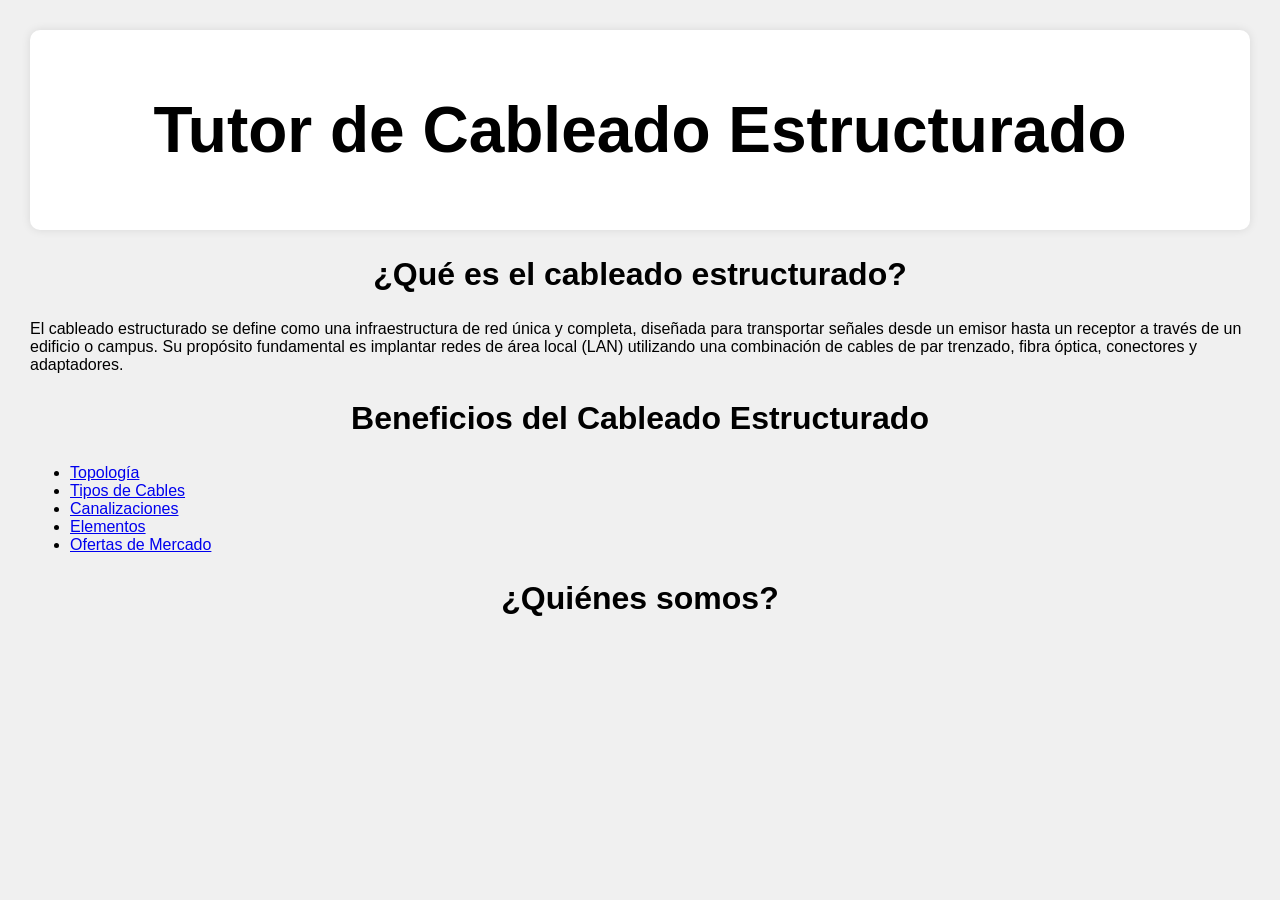
==== index.html @ cc65c230 "Simple Cambio" ====
<!DOCTYPE html>
<html lang="es">

<head>
    <link rel="stylesheet" href="/css/index.css">
    <title>Tutor Cableado Estructurado</title>
</head>

<body>

    <div><h1>Tutor de Cableado Estructurado</h1></div>

    <h2>¿Qué es el cableado estructurado?</h2>
    <p>El cableado estructurado se define como una infraestructura de red única y completa, diseñada para transportar señales desde un emisor hasta un receptor a través de un edificio o campus. Su propósito fundamental es implantar redes de área local (LAN) utilizando una combinación de cables de par trenzado, fibra óptica, conectores y adaptadores.</p>
    <h2>Beneficios del Cableado Estructurado</h2>

    <ul>
        <li><a href="/pages/topologia.html">Topología</a></li>
        <li><a href="/pages/tipos_cables.html">Tipos de Cables</a></li>
        <li><a href="/pages/canalizaciones.html">Canalizaciones</a></li>
        <li><a href="/pages/elementos.html">Elementos</a></li>
        <li><a href="/pages/ofertas.html">Ofertas de Mercado</a></li>
    </ul>

    <h2>¿Quiénes somos?</h2>

</body>

</html>
---- css/index.css ----
body{
    background-color: #f0f0f0;
    font-family: Verdana, sans-serif;
    margin: 30px;
}

div{
    background-color: white;
    padding: 20px;
    border-radius: 10px;
    box-shadow: 0 0 10px rgba(0, 0, 0, 0.1);
}

H1{
    text-align: center;
    font-size: 64px;
}

H2{
    text-align: center;
    font-size: 32px;
}

p{
    text-align: left;
}
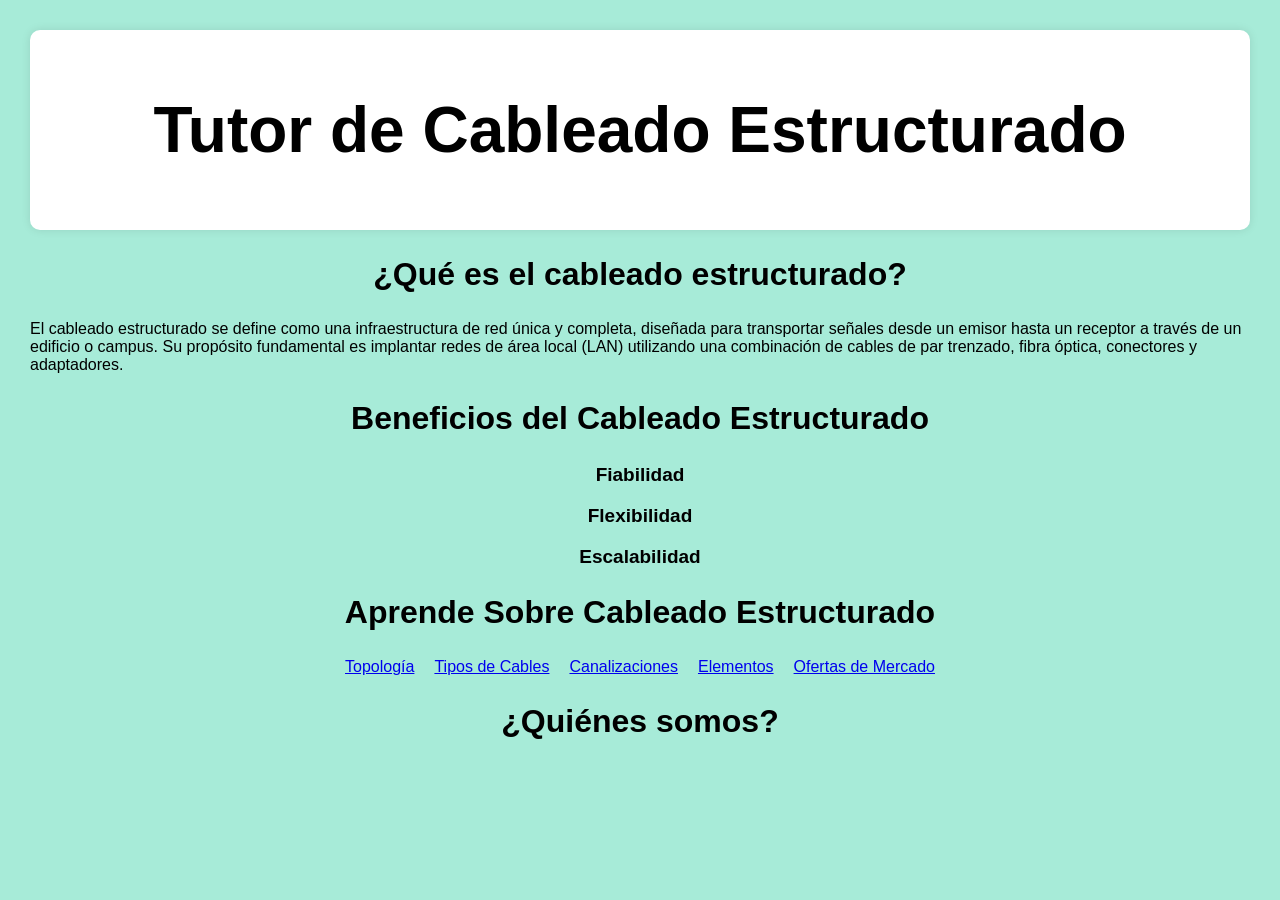
==== commit c54c13e3: "Ligero avance" ====
--- a/index.html
+++ b/index.html
@@ -2,25 +2,34 @@
 <html lang="es">
 
 <head>
+    <meta charset="UTF-8">
     <link rel="stylesheet" href="/css/index.css">
     <title>Tutor Cableado Estructurado</title>
 </head>
 
 <body>
 
+    
+
     <div><h1>Tutor de Cableado Estructurado</h1></div>
 
     <h2>¿Qué es el cableado estructurado?</h2>
     <p>El cableado estructurado se define como una infraestructura de red única y completa, diseñada para transportar señales desde un emisor hasta un receptor a través de un edificio o campus. Su propósito fundamental es implantar redes de área local (LAN) utilizando una combinación de cables de par trenzado, fibra óptica, conectores y adaptadores.</p>
+
     <h2>Beneficios del Cableado Estructurado</h2>
 
-    <ul>
+    <h3>Fiabilidad</h3>
+    <h3>Flexibilidad</h3>
+    <h3>Escalabilidad</h3>
+
+    <h2>Aprende Sobre Cableado Estructurado</h2>
+    <u1>
         <li><a href="/pages/topologia.html">Topología</a></li>
         <li><a href="/pages/tipos_cables.html">Tipos de Cables</a></li>
         <li><a href="/pages/canalizaciones.html">Canalizaciones</a></li>
         <li><a href="/pages/elementos.html">Elementos</a></li>
         <li><a href="/pages/ofertas.html">Ofertas de Mercado</a></li>
-    </ul>
+    </u1>
 
     <h2>¿Quiénes somos?</h2>
 
--- a/css/index.css
+++ b/css/index.css
@@ -1,6 +1,6 @@
 
 body{
-    background-color: #f0f0f0;
+    background-color: #a7ebd8;
     font-family: Verdana, sans-serif;
     margin: 30px;
 }
@@ -22,6 +22,31 @@
     font-size: 32px;
 }
 
+H3{
+    text-align: center;
+    font-size: 19px;
+}
+
 p{
     text-align: left;
-}+}
+
+u1 {
+  display: flex;
+  justify-content: center;
+  list-style-type: none;
+  padding: 0;
+  margin: 0;
+  gap: 20px;
+}
+
+
+.parent {
+    display: grid;
+    grid-template-columns: repeat(5, 1fr);
+    grid-template-rows: repeat(5, 1fr);
+    gap: 8px;
+}
+    
+
+        
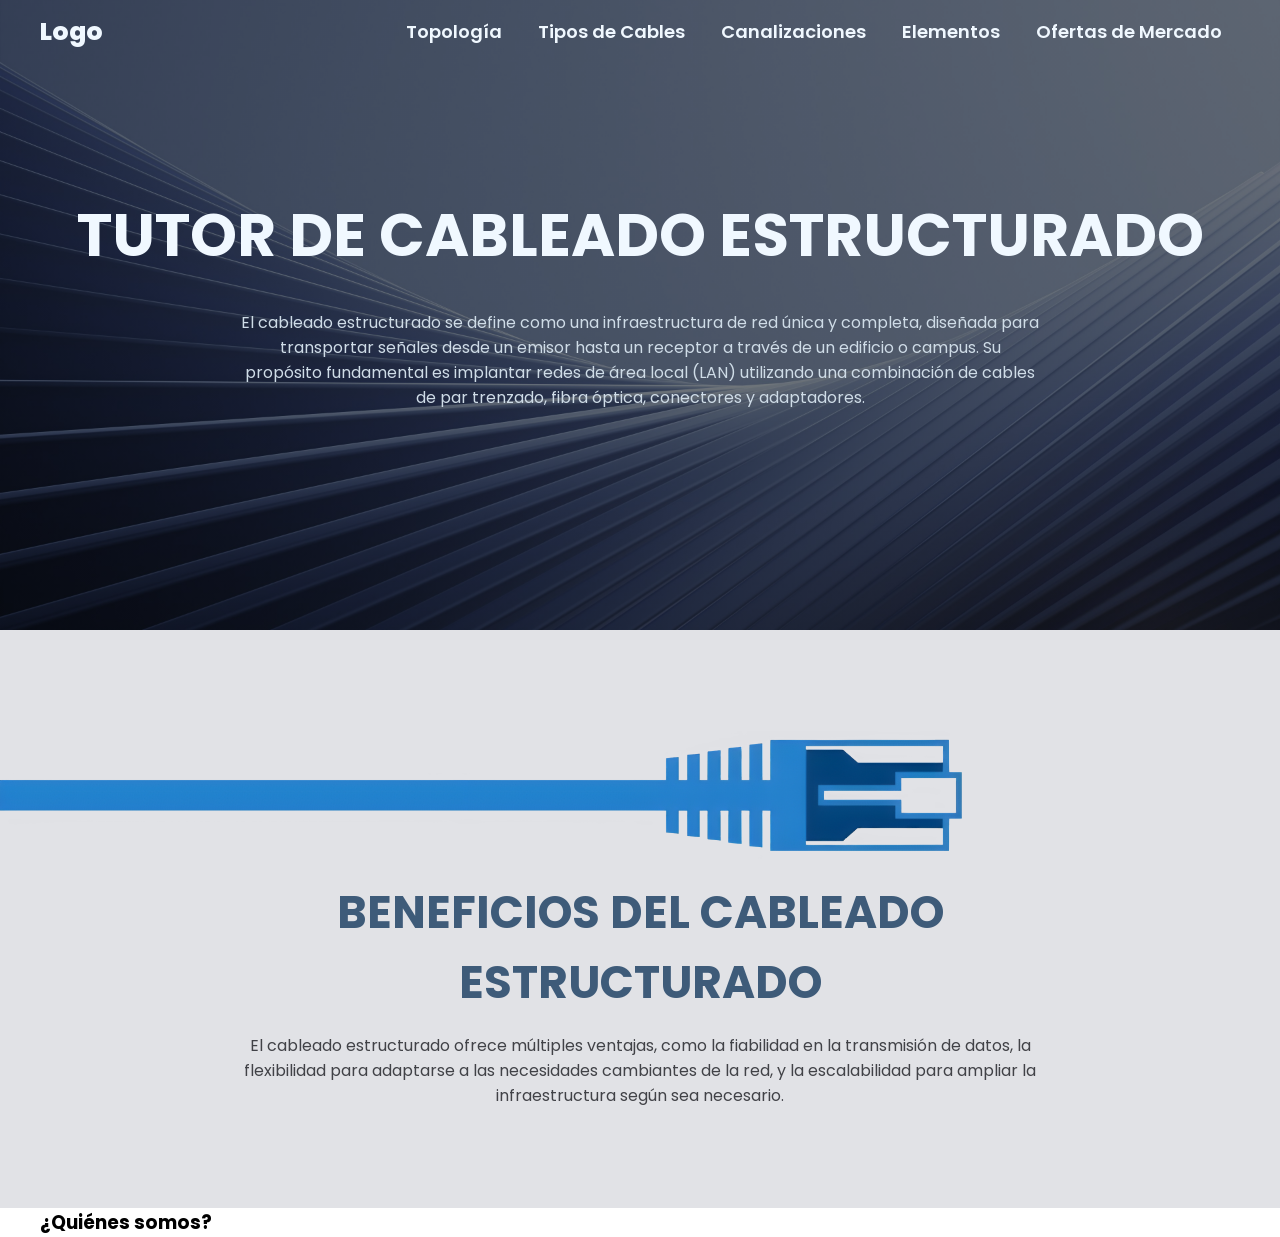
==== commit e6c3cc28: "Cambio completo de index" ====
--- a/index.html
+++ b/index.html
@@ -3,36 +3,52 @@
 
 <head>
     <meta charset="UTF-8">
+    <title>Tutor Cableado Estructurado</title>
     <link rel="stylesheet" href="/css/index.css">
-    <title>Tutor Cableado Estructurado</title>
 </head>
 
 <body>
 
-    
+    <header class="header">
+        <div class="menu container">
+            <a href="#" class="logo">Logo</a>
+            <nav class="navbar">
+                <ul>
+                    <li><a href="/pages/topologia.html">Topología</a></li>
+                    <li><a href="/pages/tipos_cables.html">Tipos de Cables</a></li>
+                    <li><a href="/pages/canalizaciones.html">Canalizaciones</a></li>
+                    <li><a href="/pages/elementos.html">Elementos</a></li>
+                    <li><a href="/pages/ofertas.html">Ofertas de Mercado</a></li>
+                </ul>
+            </nav>
+        </div>
+        <div class="header-content container">
+            <h1>Tutor de Cableado Estructurado</h1>
+            <p>El cableado estructurado se define como una infraestructura de red única y completa, diseñada para transportar señales desde un emisor hasta un receptor a través de un edificio o campus. Su propósito fundamental es implantar redes de área local (LAN) utilizando una combinación de cables de par trenzado, fibra óptica, conectores y adaptadores.
+            </p>
+        </div>
+    </header>
 
-    <div><h1>Tutor de Cableado Estructurado</h1></div>
 
-    <h2>¿Qué es el cableado estructurado?</h2>
-    <p>El cableado estructurado se define como una infraestructura de red única y completa, diseñada para transportar señales desde un emisor hasta un receptor a través de un edificio o campus. Su propósito fundamental es implantar redes de área local (LAN) utilizando una combinación de cables de par trenzado, fibra óptica, conectores y adaptadores.</p>
+    <section class="cableado">
+        <img class="cableado-image" src="/img/cablecito_truepng.png" alt="Cableado Estructurado">
+        <div class="cableado-content container">
+            <h2>Beneficios del Cableado Estructurado</h2>
+            <p class="cableado-text">El cableado estructurado ofrece múltiples ventajas, como la fiabilidad en la transmisión de datos, la flexibilidad para adaptarse a las necesidades cambiantes de la red, y la escalabilidad para ampliar la infraestructura según sea necesario.
+            </p>
+        </div>
+    </section>
 
-    <h2>Beneficios del Cableado Estructurado</h2>
 
-    <h3>Fiabilidad</h3>
-    <h3>Flexibilidad</h3>
-    <h3>Escalabilidad</h3>
+    <footer class="footer">
+        <div class="footer-content container">
+            <h3>¿Quiénes somos?</h3>
+        </div>
+    </footer>
 
-    <h2>Aprende Sobre Cableado Estructurado</h2>
-    <u1>
-        <li><a href="/pages/topologia.html">Topología</a></li>
-        <li><a href="/pages/tipos_cables.html">Tipos de Cables</a></li>
-        <li><a href="/pages/canalizaciones.html">Canalizaciones</a></li>
-        <li><a href="/pages/elementos.html">Elementos</a></li>
-        <li><a href="/pages/ofertas.html">Ofertas de Mercado</a></li>
-    </u1>
-
-    <h2>¿Quiénes somos?</h2>
 
 </body>
 
+
+
 </html>
--- a/css/index.css
+++ b/css/index.css
@@ -1,52 +1,123 @@
+
+@import url('https://fonts.googleapis.com/css2?family=Poppins:ital,wght@0,100;0,200;0,300;0,400;0,500;0,600;0,700;0,800;0,900;1,100;1,200;1,300;1,400;1,500;1,600;1,700;1,800;1,900&display=swap');
+
+*{
+    margin:0;
+    padding:0;
+    box-sizing: border-box;
+    text-decoration: none;;
+    list-style: none;
+}
 
 body{
-    background-color: #a7ebd8;
-    font-family: Verdana, sans-serif;
-    margin: 30px;
+    font-family: 'Poppins', sans-serif;
 }
 
-div{
-    background-color: white;
-    padding: 20px;
-    border-radius: 10px;
-    box-shadow: 0 0 10px rgba(0, 0, 0, 0.1);
+.container{
+    max-width: 1200px;
+    margin: 0 auto;
 }
 
-H1{
-    text-align: center;
-    font-size: 64px;
+.header{
+    background-image: linear-gradient(
+        rgba(0, 0, 0, 0.5),
+        rgba(0, 0, 0, 0.5)),
+        url('/img/cabecera.jpg');
+    background-position: center bottom;
+    background-repeat: no-repeat;
+    background-size: cover;
+    min-height: 70vh;
+    display: flex;
+    align-items: center;
 }
 
-H2{
-    text-align: center;
-    font-size: 32px;
+.menu {
+    position: absolute;
+    top: 0px;
+    left: 0px;
+    right: 0px;
+    display: flex;
+    align-items: center;
+    justify-content: space-between;
 }
 
-H3{
-    text-align: center;
-    font-size: 19px;
+.logo{
+    color:aliceblue;
+    font-size: 25px;
+    font-weight: 800;
 }
 
-p{
-    text-align: left;
+.menu .navbar ul li{
+    position: relative;
+    float: left;
 }
 
-u1 {
-  display: flex;
-  justify-content: center;
-  list-style-type: none;
-  padding: 0;
-  margin: 0;
-  gap: 20px;
+.menu .navbar ul li a{
+
+    font-size: 18px;
+    padding: 18px;
+    color:aliceblue;
+    display: block;
+    font-weight: 600;
+}
+
+.menu .navbar ul li a:hover{
+    color:rgb(70, 123, 175)
+}
+
+#menu{
+    display: none;
+}
+
+.header-content{
+    text-align: center;
+
+}
+
+.header-content h1{
+    font-size: 60px;
+    line-height: 80px;
+    color:aliceblue;
+    text-transform: uppercase;
+    margin-bottom: 35px;
+}
+
+.header-content p{
+    font-size: 16px;
+    color:rgb(207, 220, 231);
+    padding: 0px 200px;
+    margin-bottom: 25px;
+}
+
+.cableado{
+    padding: 100px 0;
+    background-color: #E1E2E6;
+    position: relative;
+}
+
+.cableado-content{
+    text-align: center;  
+}
+
+.cableado-content h2{
+    font-size: 45px;
+    line-height: 70px;
+    color:rgb(62, 91, 121);
+    text-transform: uppercase;
+    padding: 0 200px;
+    margin-bottom: 15px;
+}
+
+.cableado-text {
+    font-size: 16px;
+    color:#414247;
+    padding: 0px 200px;
+}
+
+.cableado-image{
+    width: 1100px;
+    height: auto;
+    margin-top: 0px;
 }
 
 
-.parent {
-    display: grid;
-    grid-template-columns: repeat(5, 1fr);
-    grid-template-rows: repeat(5, 1fr);
-    gap: 8px;
-}
-    
-
-        
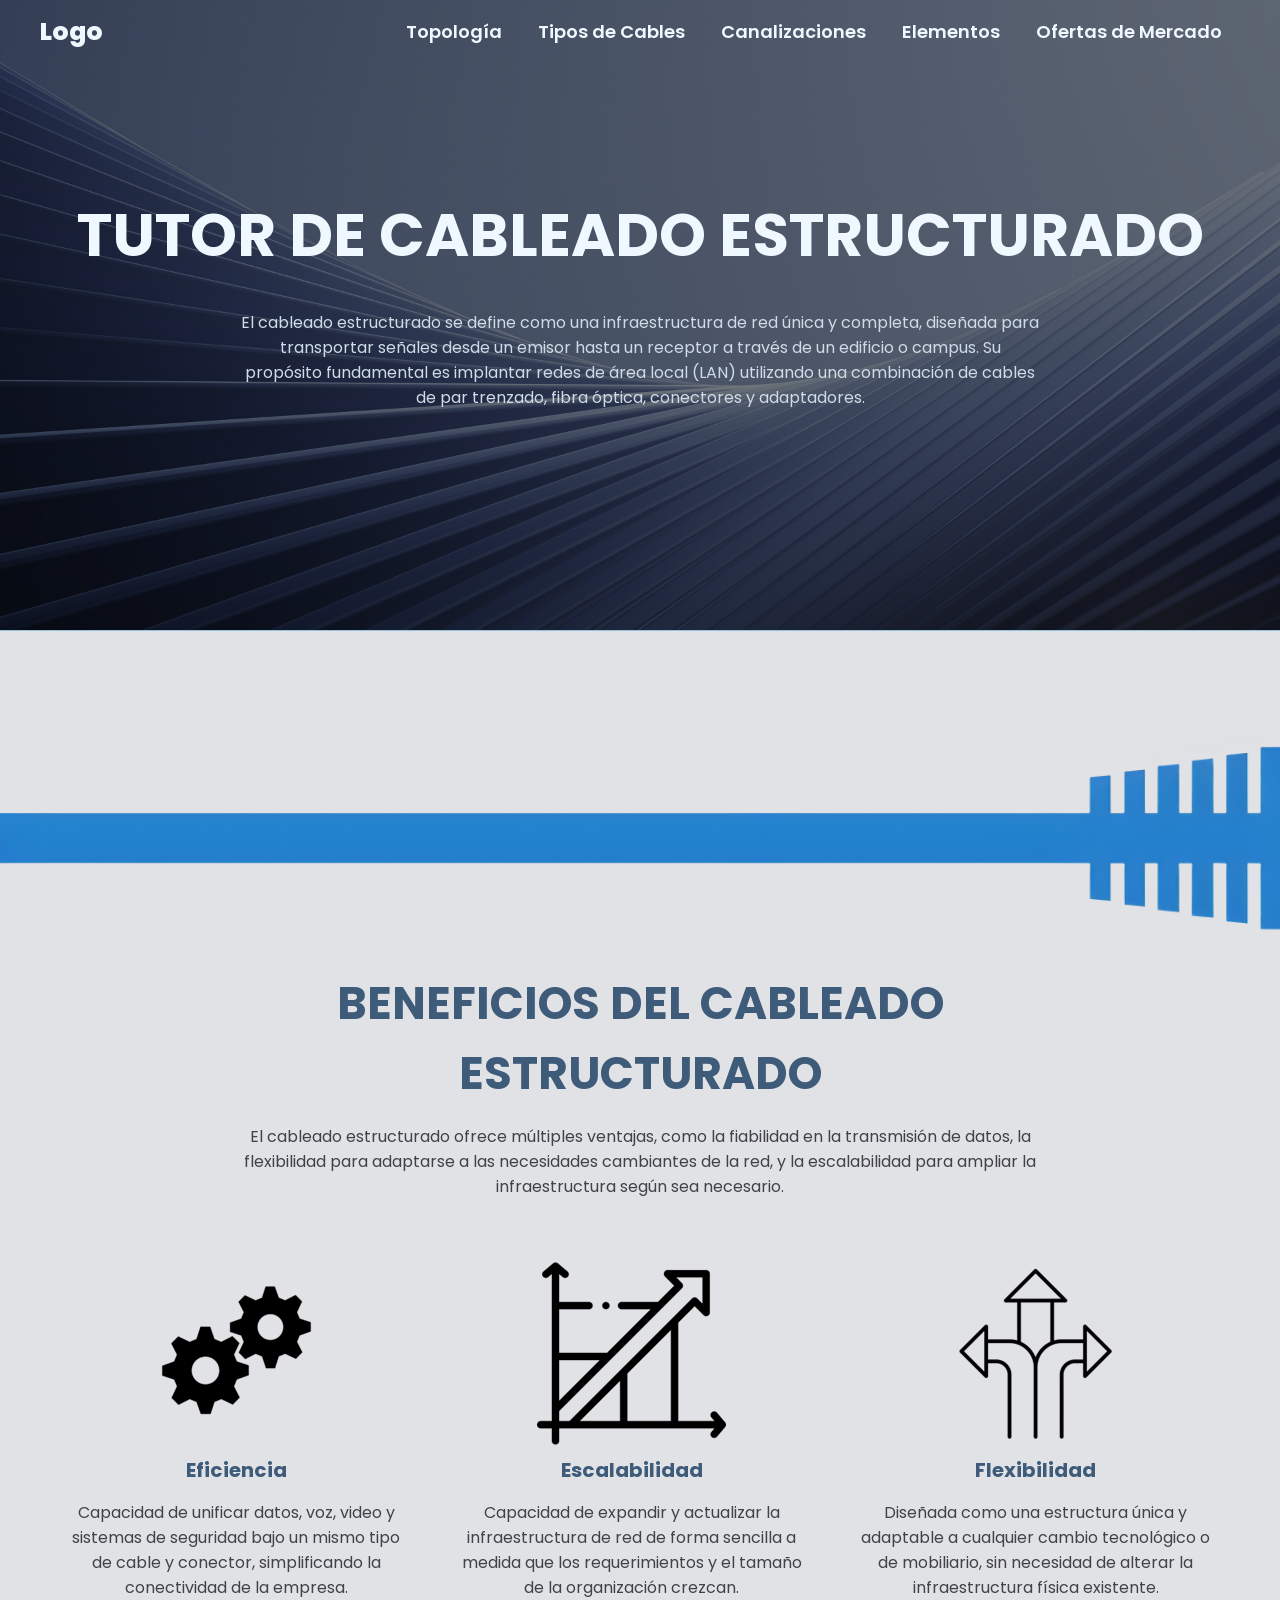
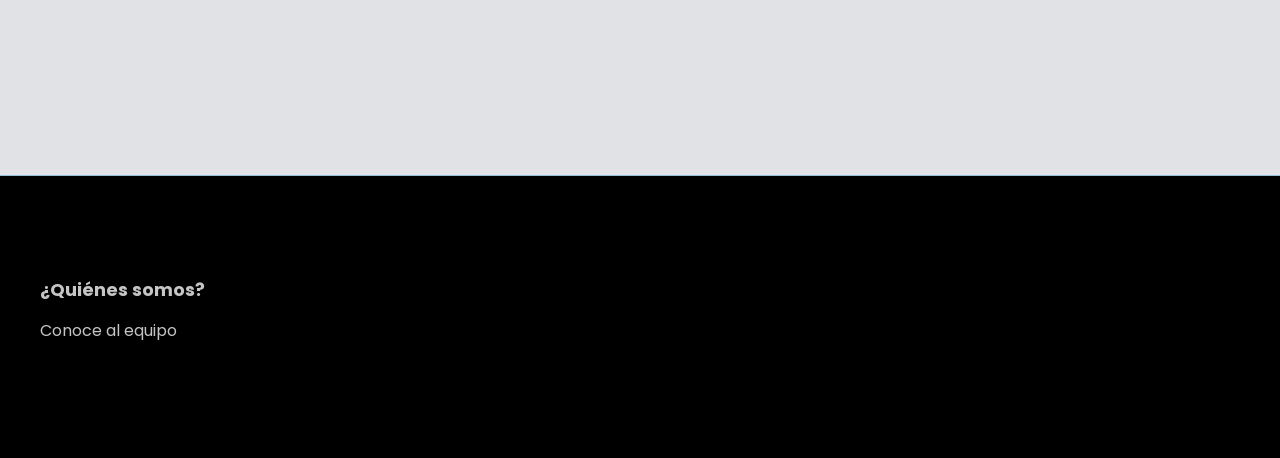
==== commit 746a51e6: "YA PARECE QUE VAMOS A TERMINAR" ====
--- a/index.html
+++ b/index.html
@@ -36,19 +36,38 @@
             <h2>Beneficios del Cableado Estructurado</h2>
             <p class="cableado-text">El cableado estructurado ofrece múltiples ventajas, como la fiabilidad en la transmisión de datos, la flexibilidad para adaptarse a las necesidades cambiantes de la red, y la escalabilidad para ampliar la infraestructura según sea necesario.
             </p>
+
+            <div class="cableado-group">
+                <div class="cableado-1">
+                    <img src="img/eficiencia_final.png" alt="">
+                    <h3>Eficiencia</h3>
+                    <p>Capacidad de unificar datos, voz, video y sistemas de seguridad bajo un mismo tipo de cable y conector, simplificando la conectividad de la empresa.</p>
+                </div>
+                <div class="cableado-1">
+                    <img src="img/escalabilidad_final.png" alt="">
+                    <h3>Escalabilidad</h3>
+                    <p>Capacidad de expandir y actualizar la infraestructura de red de forma sencilla a medida que los requerimientos y el tamaño de la organización crezcan.</p>
+                </div>
+                <div class="cableado-1">
+                    <img src="img/flexibilidad_final.png" alt="">
+                    <h3>Flexibilidad</h3>
+                    <p>Diseñada como una estructura única y adaptable a cualquier cambio tecnológico o de mobiliario, sin necesidad de alterar la infraestructura física existente.</p>
+                </div>
+            </div>
         </div>
     </section>
 
-
     <footer class="footer">
         <div class="footer-content container">
-            <h3>¿Quiénes somos?</h3>
+            <div class="link">
+                <h3>¿Quiénes somos?</h3>
+                <u1>
+                    <li><a href="pages/informacion.html">Conoce al equipo</a><l1>
+                </u1>
+            </div>
         </div>
     </footer>
 
-
 </body>
 
-
-
 </html>
--- a/css/index.css
+++ b/css/index.css
@@ -1,4 +1,3 @@
-
 @import url('https://fonts.googleapis.com/css2?family=Poppins:ital,wght@0,100;0,200;0,300;0,400;0,500;0,600;0,700;0,800;0,900;1,100;1,200;1,300;1,400;1,500;1,600;1,700;1,800;1,900&display=swap');
 
 *{
@@ -93,6 +92,8 @@
     padding: 100px 0;
     background-color: #E1E2E6;
     position: relative;
+    border-top: 1px solid #94c0da;
+    border-bottom: 1px solid #94c0da;
 }
 
 .cableado-content{
@@ -112,12 +113,63 @@
     font-size: 16px;
     color:#414247;
     padding: 0px 200px;
+    margin-bottom: 35px;
+}
+
+.cableado-group{
+    display: flex;
+    justify-content: space-between;
+    margin-bottom: 50px;
+}
+
+.cableado-1 img{
+    width: 200;
+}
+
+.cableado-1{
+    padding: 25px;
+}
+
+.cableado-img{
+    width: 200px;
+    top:0;
+    right:0;
 }
 
 .cableado-image{
-    width: 1100px;
+    width: 1800px;
     height: auto;
-    margin-top: 0px;
 }
 
+.cableado-1 h3{
+    color: rgb(62, 91, 121);
+    font-size: 20px;
+    margin-bottom: 15px;
+}
 
+.cableado-1 p{
+    color: #414247;
+}
+
+.footer{
+    padding: 100px 0;
+    background-color: #000000;
+}
+
+.footer-content{
+    display: flex;
+    justify-content: space-between;
+}
+
+.link h3{
+    font-size: 18px;
+    color: #c5c5c5;
+    margin-bottom: 15px;
+}
+
+.link a{
+    font-size: 16px;
+    color: #c5c5c5;
+    display: block;
+    margin-bottom: 15px;
+}
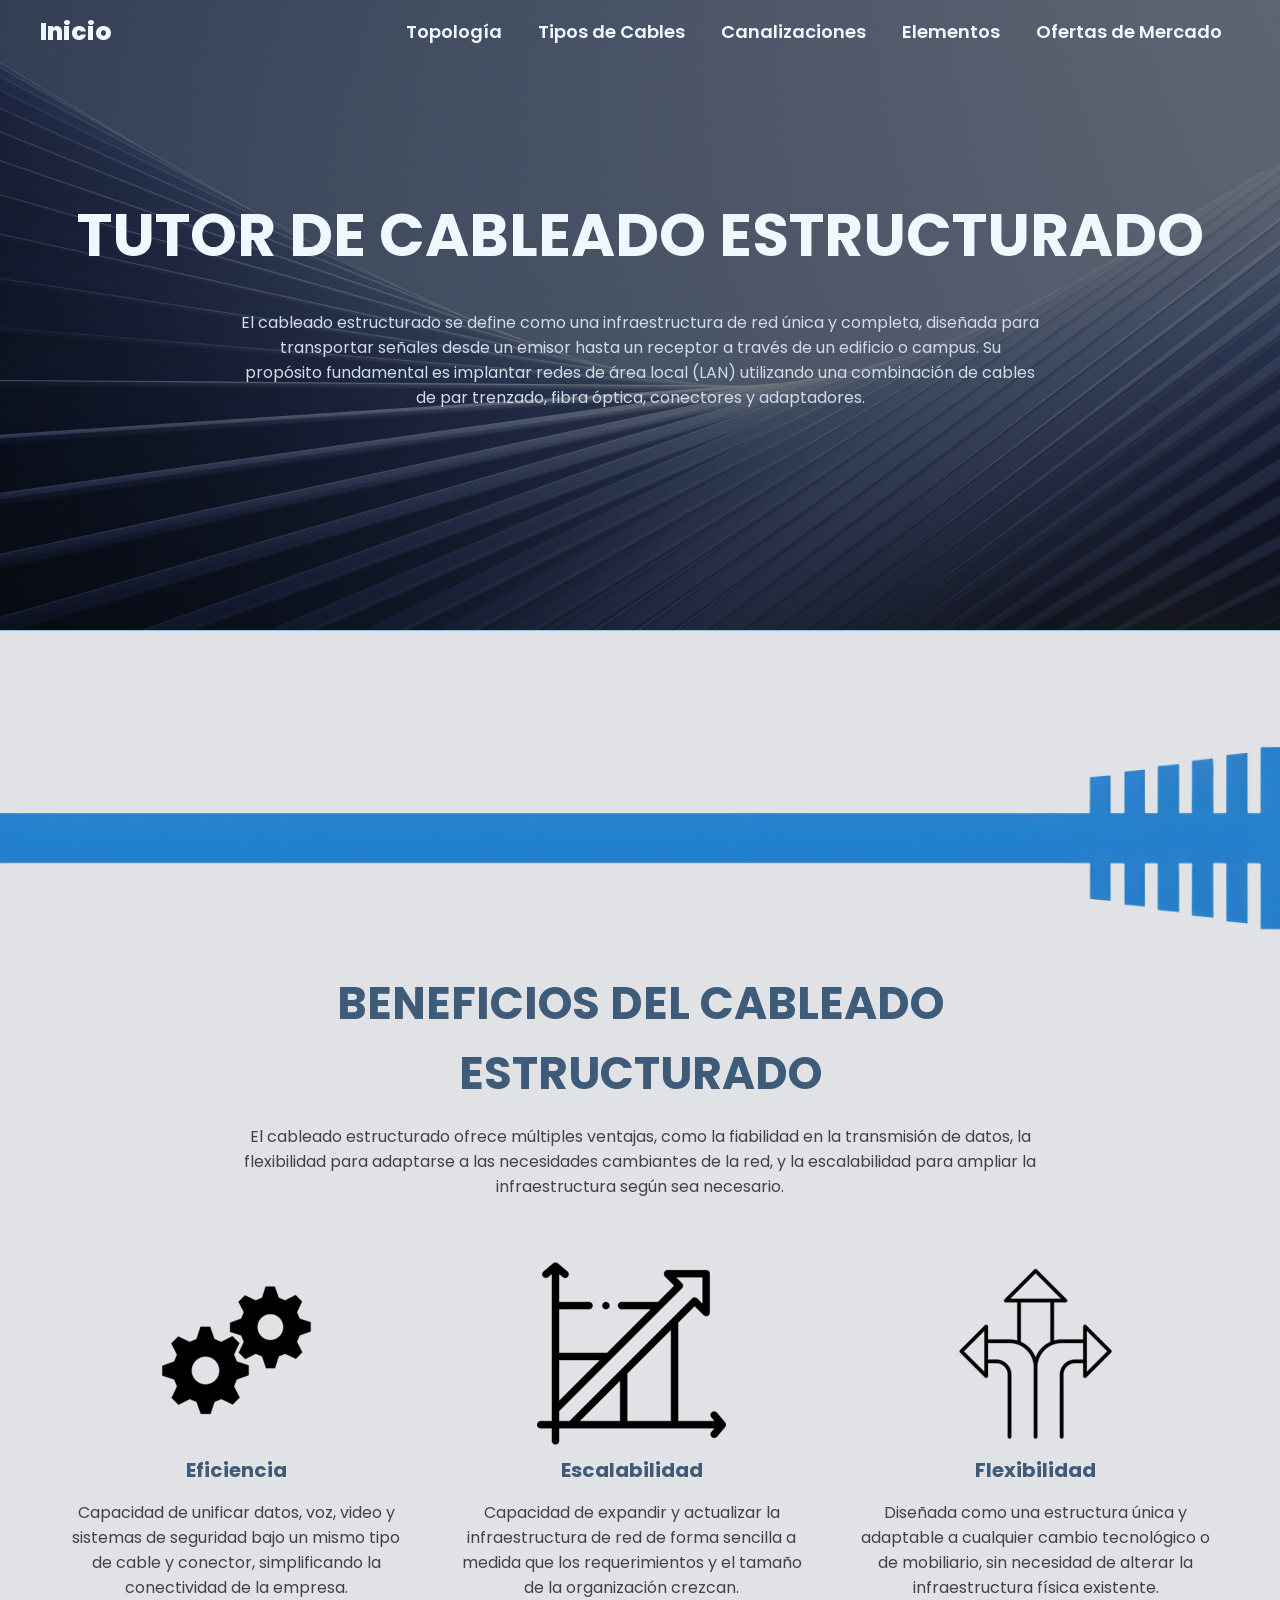
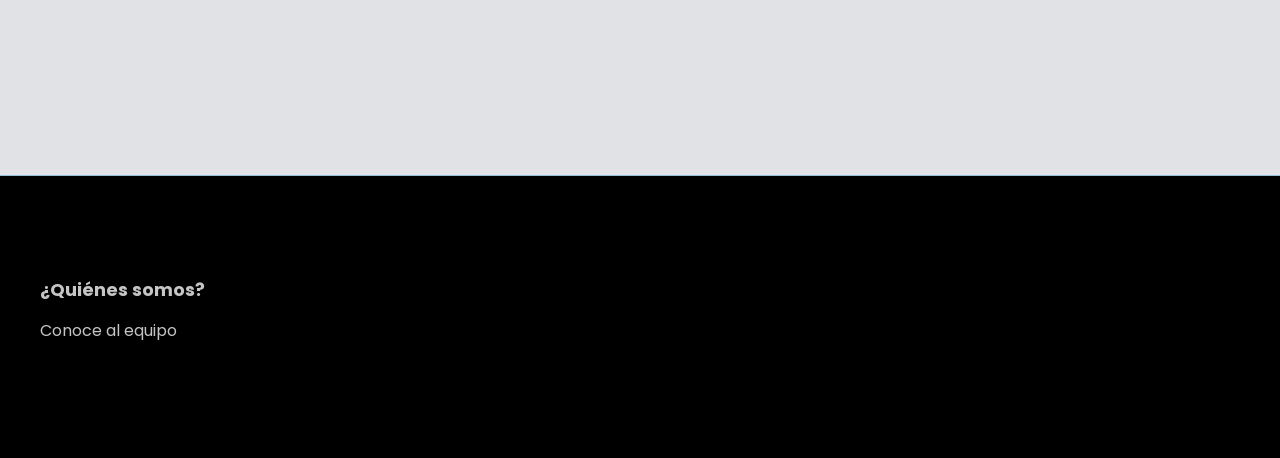
==== commit 64d8059e: "ESE AARON QUE PASE LAS IMAGENES POR DIOOOOOS" ====
--- a/index.html
+++ b/index.html
@@ -11,7 +11,7 @@
 
     <header class="header">
         <div class="menu container">
-            <a href="#" class="logo">Logo</a>
+            <a href="/index.html" class="logo">Inicio</a>
             <nav class="navbar">
                 <ul>
                     <li><a href="/pages/topologia.html">Topología</a></li>
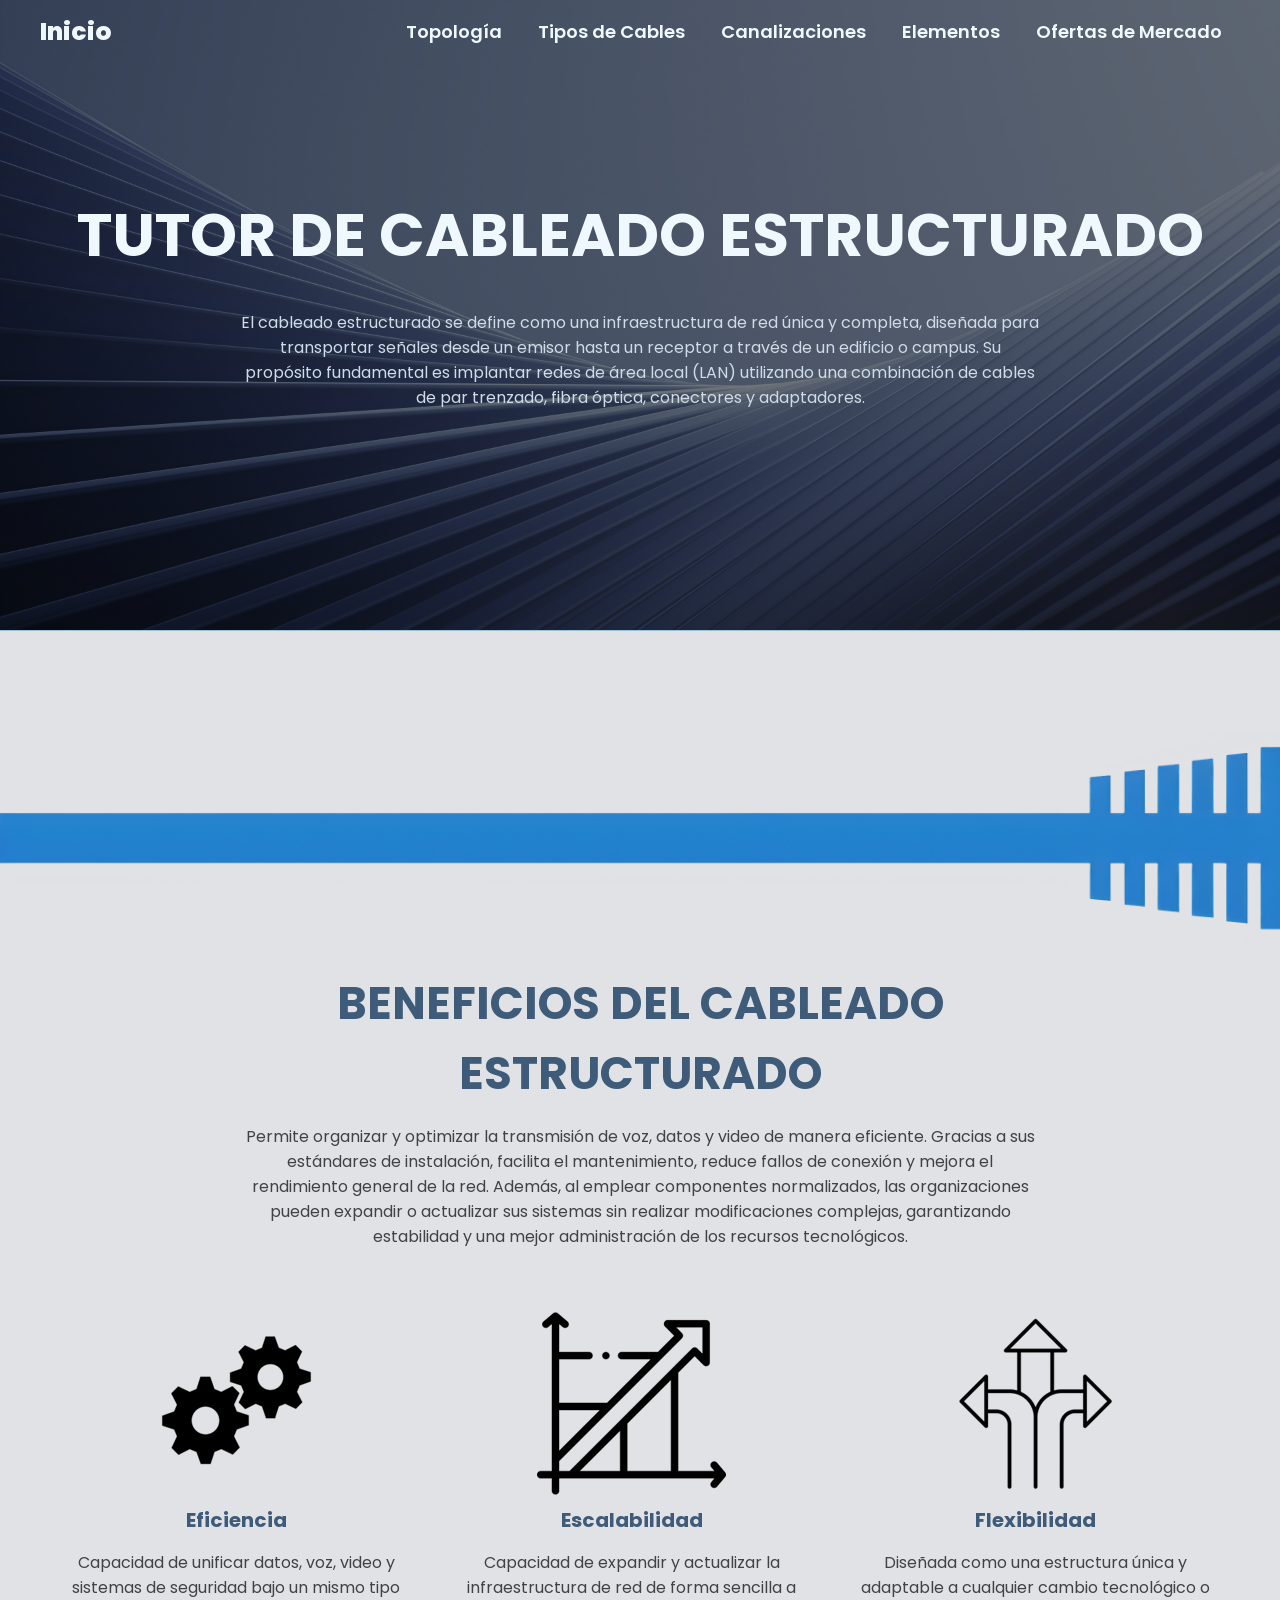
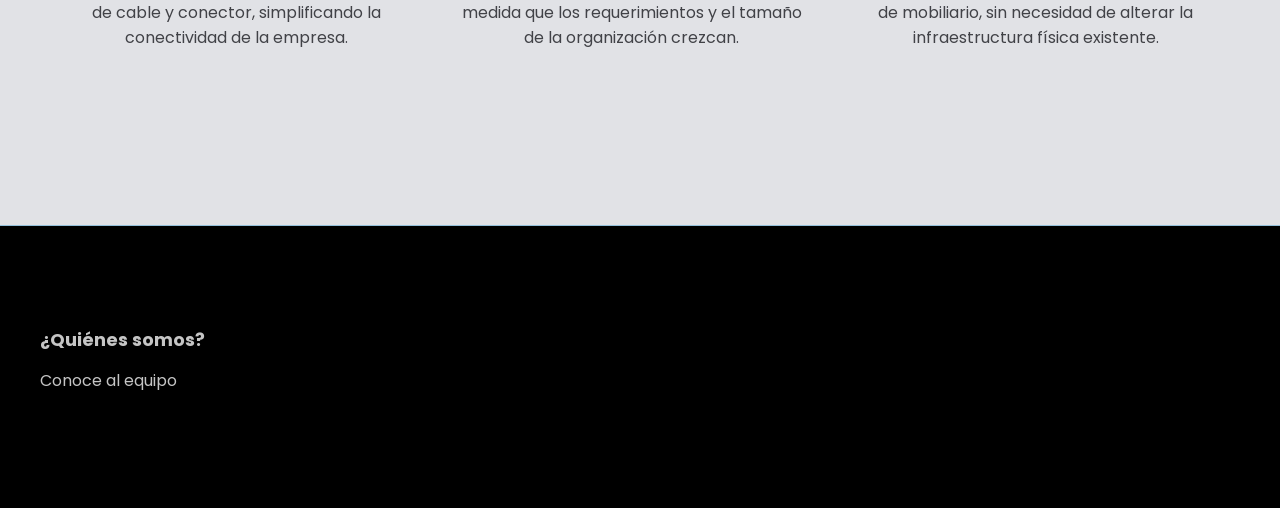
==== commit f21c3b76: "SOLO FALTA LA PESTAÑA DE INFORMACIÓN" ====
--- a/index.html
+++ b/index.html
@@ -34,7 +34,7 @@
         <img class="cableado-image" src="/img/cablecito_truepng.png" alt="Cableado Estructurado">
         <div class="cableado-content container">
             <h2>Beneficios del Cableado Estructurado</h2>
-            <p class="cableado-text">El cableado estructurado ofrece múltiples ventajas, como la fiabilidad en la transmisión de datos, la flexibilidad para adaptarse a las necesidades cambiantes de la red, y la escalabilidad para ampliar la infraestructura según sea necesario.
+            <p class="cableado-text">Permite organizar y optimizar la transmisión de voz, datos y video de manera eficiente. Gracias a sus estándares de instalación, facilita el mantenimiento, reduce fallos de conexión y mejora el rendimiento general de la red. Además, al emplear componentes normalizados, las organizaciones pueden expandir o actualizar sus sistemas sin realizar modificaciones complejas, garantizando estabilidad y una mejor administración de los recursos tecnológicos.
             </p>
 
             <div class="cableado-group">
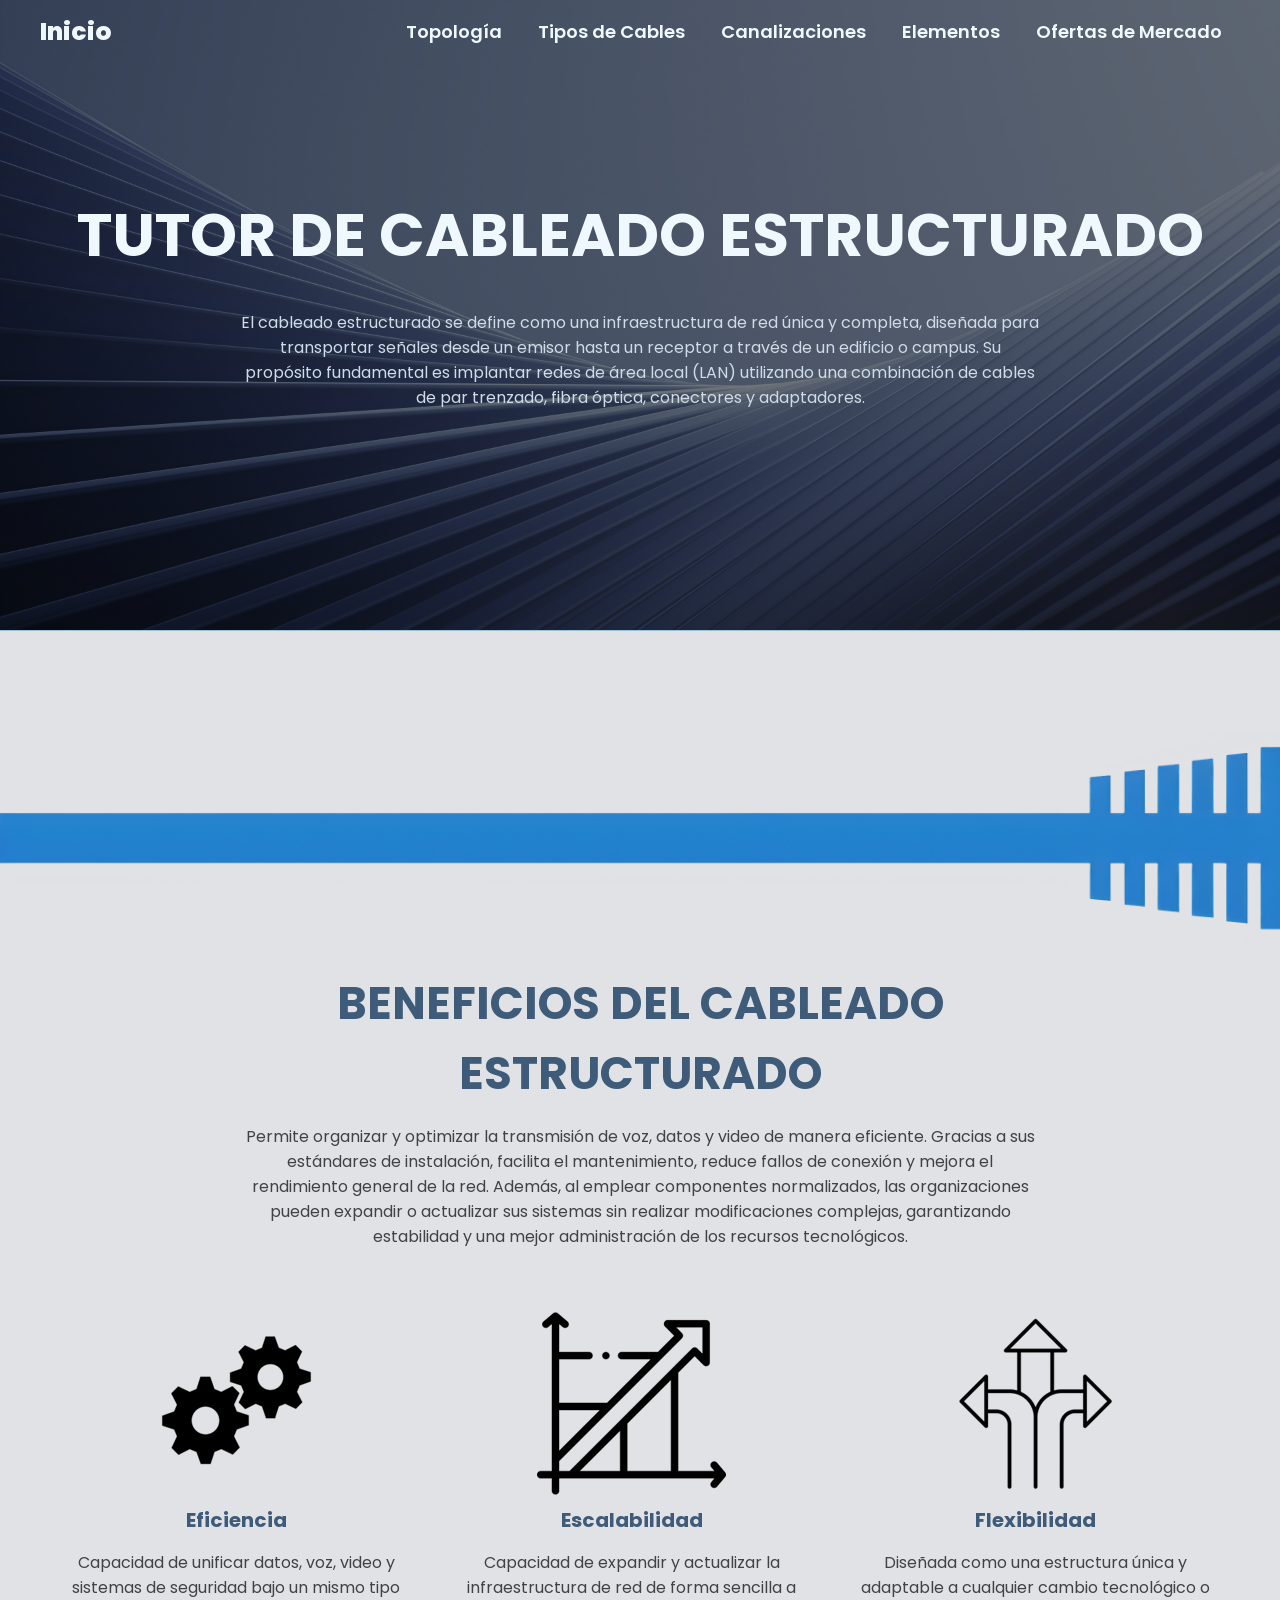
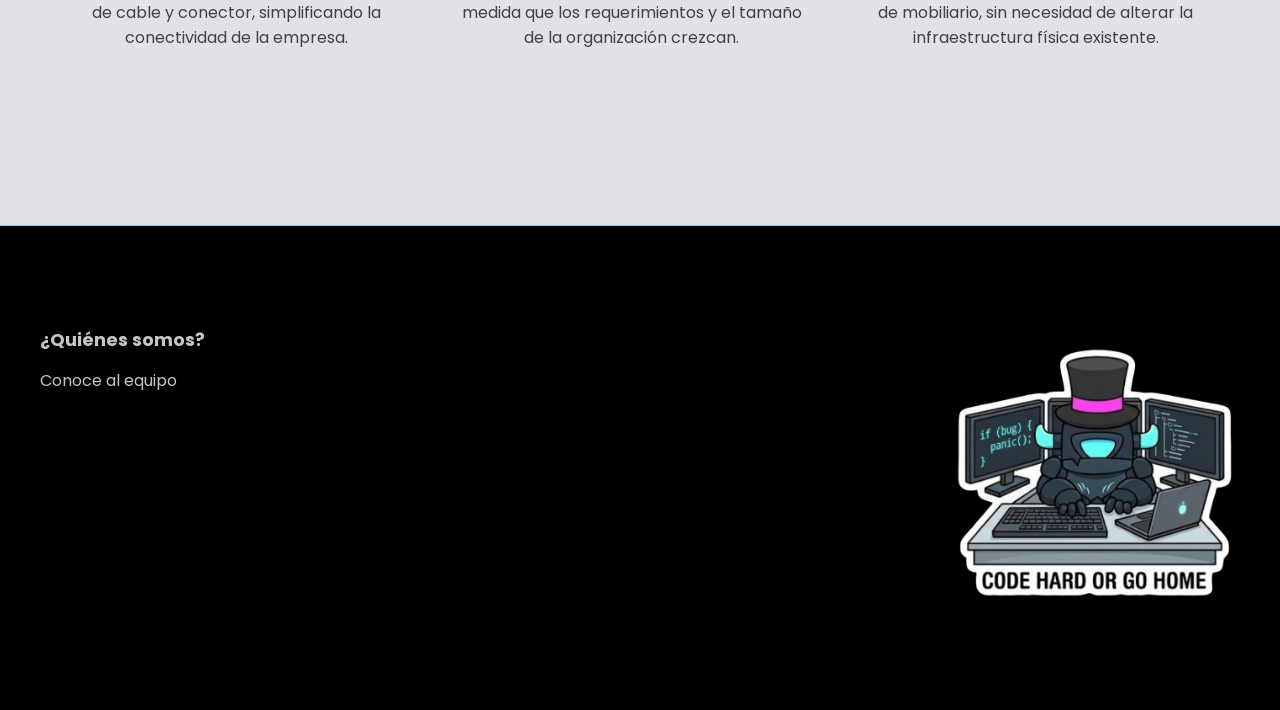
==== commit 0e54dc88: "TERMINAMOOOOS" ====
--- a/index.html
+++ b/index.html
@@ -61,9 +61,12 @@
         <div class="footer-content container">
             <div class="link">
                 <h3>¿Quiénes somos?</h3>
-                <u1>
-                    <li><a href="pages/informacion.html">Conoce al equipo</a><l1>
-                </u1>
+                <ul>
+                    <li><a href="/pages/informacion.html">Conoce al equipo</a><li>
+                </ul>
+            </div>
+            <div class="img">
+                <img src="/img/code_hard.png" alt="">
             </div>
         </div>
     </footer>
--- a/css/index.css
+++ b/css/index.css
@@ -52,7 +52,6 @@
 }
 
 .menu .navbar ul li a{
-
     font-size: 18px;
     padding: 18px;
     color:aliceblue;
@@ -161,6 +160,10 @@
     justify-content: space-between;
 }
 
+.footer-content img{
+    width: 300px;
+}
+
 .link h3{
     font-size: 18px;
     color: #c5c5c5;
